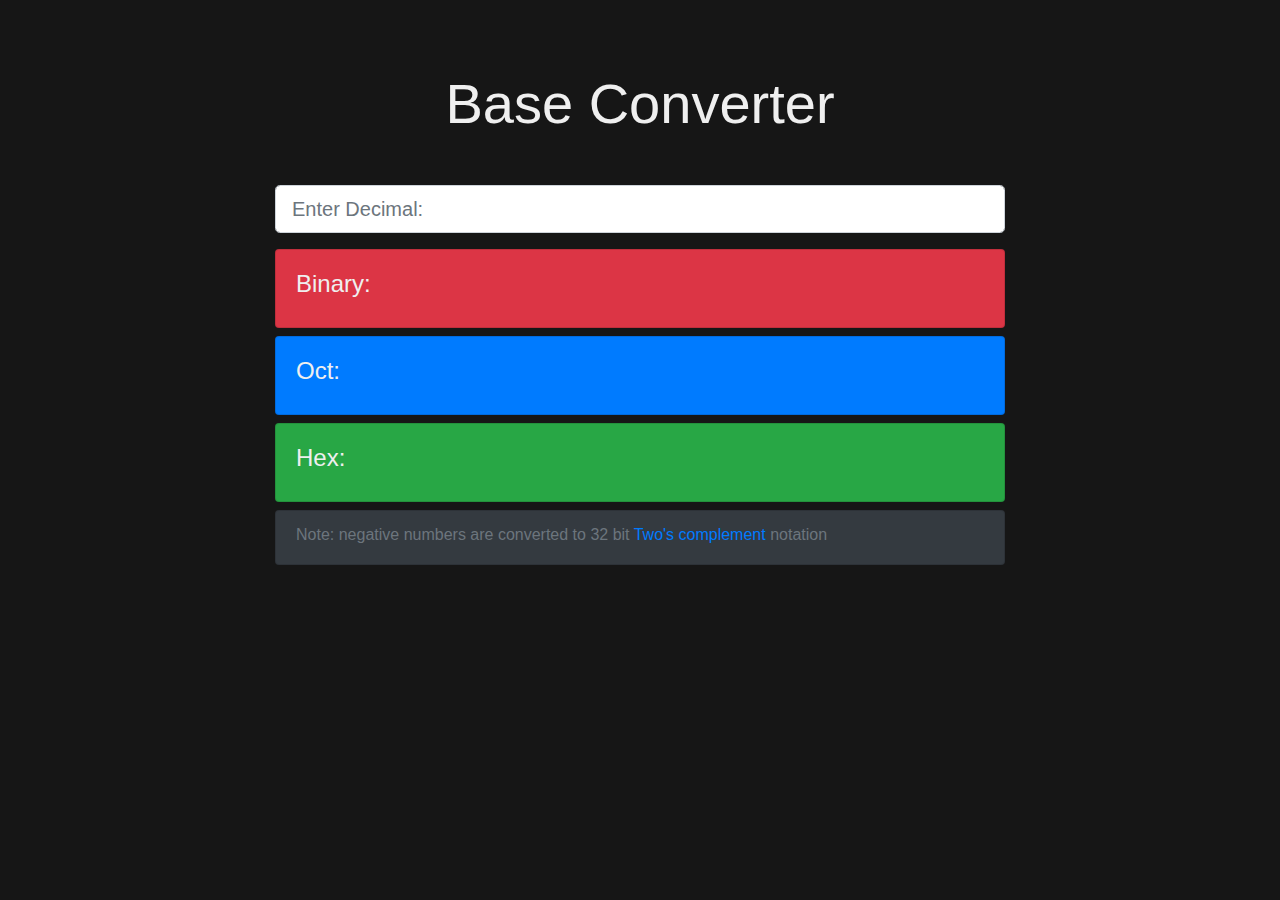
==== index.html @ 23679a00 "Add note on conversion of negative numbers" ====
<!DOCTYPE html>
<html lang="en" dir="ltr">
    <head>
        <meta charset="utf-8">
        <link rel="stylesheet"
        href="https://maxcdn.bootstrapcdn.com/bootstrap/4.0.0/css/bootstrap.min.css" integrity="sha384-Gn5384xqQ1aoWXA+058RXPxPg6fy4IWvTNh0E263XmFcJlSAwiGgFAW/dAiS6JXm" crossorigin="anonymous">
        <style media="screen">
            body{
                margin-top:70px;
                background:#161616;
                color:#efefef;
            }

            #binaryOutput{
                font-family: consolas, monospace;
                text-align: right;
                font-size: 20px;
            }

            #octOutput{
                font-family: consolas, monospace;
                text-align: right;
                font-size: 20px;
            }

            #hexOutput{
                font-family: consolas, monospace;
                text-align: right;
                font-size: 20px;
            }

        </style>
        <title>Base Converter</title>
    </head>
    <body>
        <div class="container">
            <div class="row">
                <div class="col-md-8 offset-md-2">
                    <h1 class="display-4 text-center mb-5">Base Converter</h1>
                    <form>
                        <div class="form-group">
                            <input
                            id="numInput"
                            type="number"
                            class="form-control form-control-lg"
                            placeholder="Enter Decimal:"
                            >

                        </div>

                    </form>

                    <div id="output">
                        <div class="card bg-danger mb-2">
                            <div class="card-body">
                                <h4>Binary:</h4>
                                <div class="form">
                                </div>
                                <div id="binaryOutput">
                                </div>
                            </div>
                        </div>

                        <div class="card bg-primary mb-2">
                            <div class="card-body">
                                <h4>Oct:</h4>
                                <div id="octOutput">
                                </div>
                            </div>
                        </div>

                        <div class="card bg-success mb-2">
                            <div class="card-body">
                                <h4>Hex:</h4>
                                <div id="hexOutput">
                                </div>
                            </div>
                        </div>
                        <div class="card bg-dark mb-2">
                            <div class="card-body">
                                <h6 class="card-subtitle text-muted">Note: negative numbers are converted to 32 bit <a href="https://en.wikipedia.org/wiki/Two%27s_complement">Two's complement</a> notation</h6>
                            </div>
                        </div>

                    </div>
                </div>
            </div>
        </div>

        <script type="text/javascript">
            document.getElementById('numInput').addEventListener('input', function(e){
                let num = e.target.value;

                function decToBin(dec) {
                    return (dec >>> 0).toString(2);
                }

                function decToOct(dec) {
                    return (dec >>> 0).toString(8);
                }

                function decToHex(dec) {
                    return "0x" + (dec >>> 0).toString(16).toUpperCase();
                }

                document.getElementById('binaryOutput').innerHTML = decToBin(num);
                document.getElementById('octOutput').innerHTML = decToOct(num);
                document.getElementById('hexOutput').innerHTML = decToHex(num);
            });
        </script>

    </body>
</html>
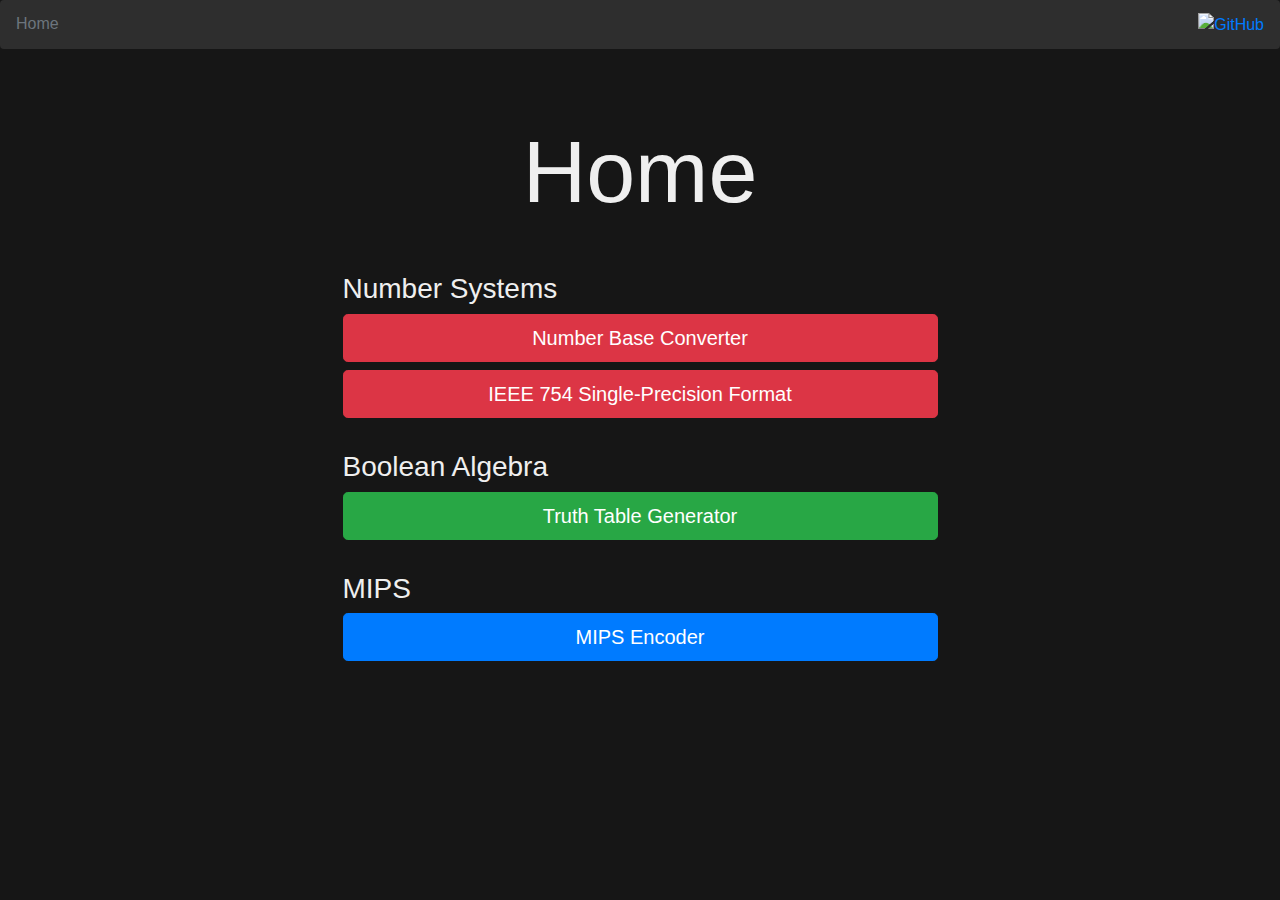
==== commit 57acdfbf: "Add link to MIPS Encoder" ====
--- a/index.html
+++ b/index.html
@@ -1,113 +1,74 @@
-<!DOCTYPE html>
-<html lang="en" dir="ltr">
-    <head>
-        <meta charset="utf-8">
-        <link rel="stylesheet"
-        href="https://maxcdn.bootstrapcdn.com/bootstrap/4.0.0/css/bootstrap.min.css" integrity="sha384-Gn5384xqQ1aoWXA+058RXPxPg6fy4IWvTNh0E263XmFcJlSAwiGgFAW/dAiS6JXm" crossorigin="anonymous">
-        <style media="screen">
-            body{
-                margin-top:70px;
-                background:#161616;
-                color:#efefef;
-            }
-
-            #binaryOutput{
-                font-family: consolas, monospace;
-                text-align: right;
-                font-size: 20px;
-            }
-
-            #octOutput{
-                font-family: consolas, monospace;
-                text-align: right;
-                font-size: 20px;
-            }
-
-            #hexOutput{
-                font-family: consolas, monospace;
-                text-align: right;
-                font-size: 20px;
-            }
-
-        </style>
-        <title>Base Converter</title>
-    </head>
-    <body>
-        <div class="container">
-            <div class="row">
-                <div class="col-md-8 offset-md-2">
-                    <h1 class="display-4 text-center mb-5">Base Converter</h1>
-                    <form>
-                        <div class="form-group">
-                            <input
-                            id="numInput"
-                            type="number"
-                            class="form-control form-control-lg"
-                            placeholder="Enter Decimal:"
-                            >
-
-                        </div>
-
-                    </form>
-
-                    <div id="output">
-                        <div class="card bg-danger mb-2">
-                            <div class="card-body">
-                                <h4>Binary:</h4>
-                                <div class="form">
-                                </div>
-                                <div id="binaryOutput">
-                                </div>
-                            </div>
-                        </div>
-
-                        <div class="card bg-primary mb-2">
-                            <div class="card-body">
-                                <h4>Oct:</h4>
-                                <div id="octOutput">
-                                </div>
-                            </div>
-                        </div>
-
-                        <div class="card bg-success mb-2">
-                            <div class="card-body">
-                                <h4>Hex:</h4>
-                                <div id="hexOutput">
-                                </div>
-                            </div>
-                        </div>
-                        <div class="card bg-dark mb-2">
-                            <div class="card-body">
-                                <h6 class="card-subtitle text-muted">Note: negative numbers are converted to 32 bit <a href="https://en.wikipedia.org/wiki/Two%27s_complement">Two's complement</a> notation</h6>
-                            </div>
-                        </div>
-
-                    </div>
-                </div>
-            </div>
-        </div>
-
-        <script type="text/javascript">
-            document.getElementById('numInput').addEventListener('input', function(e){
-                let num = e.target.value;
-
-                function decToBin(dec) {
-                    return (dec >>> 0).toString(2);
-                }
-
-                function decToOct(dec) {
-                    return (dec >>> 0).toString(8);
-                }
-
-                function decToHex(dec) {
-                    return "0x" + (dec >>> 0).toString(16).toUpperCase();
-                }
-
-                document.getElementById('binaryOutput').innerHTML = decToBin(num);
-                document.getElementById('octOutput').innerHTML = decToOct(num);
-                document.getElementById('hexOutput').innerHTML = decToHex(num);
-            });
-        </script>
-
-    </body>
-</html>
+<!doctype html>
+<html lang="en">
+    <head>
+        <!-- Required meta tags -->
+        <meta charset="utf-8">
+        <meta name="viewport" content="width=device-width, initial-scale=1, shrink-to-fit=no">
+
+        <!-- Bootstrap CSS -->
+        <link rel="stylesheet" href="https://stackpath.bootstrapcdn.com/bootstrap/4.3.1/css/bootstrap.min.css" integrity="sha384-ggOyR0iXCbMQv3Xipma34MD+dH/1fQ784/j6cY/iJTQUOhcWr7x9JvoRxT2MZw1T" crossorigin="anonymous">
+
+        <style media="screen">
+            body {
+                background:#161616;
+                color:#efefef;
+            }
+
+            h3 {
+                font-weight: 300;
+            }
+
+            .container-fluid {
+                margin-top:70px;
+                max-width: 750px;
+            }
+
+            .breadcrumb {
+                background:#2E2E2E;
+            }
+
+        </style>
+        <title>Home</title>
+    </head>
+    <body>
+
+        <nav aria-label="breadcrumb">
+            <ol class="breadcrumb">
+                <li class="breadcrumb-item active" aria-current="page">Home</li>
+                <li class="ml-auto" aria-current="page"><a href="https://github.com/AaronCQL/CS2100-tools"><img src="img/GitHub-Logo-Light.png" alt="GitHub" width="23" height="23"></a></li>
+            </ol>
+        </nav>
+
+        <div class="container-fluid">
+            <div class="row">
+                <div class="col-md-10 offset-md-1">
+                    <h1 class="display-2 text-center mb-5">Home</h1>
+
+                    <div id="buttonText">
+                        <h3>Number Systems</h3>
+                        <div class="mb-2">
+                            <a role="button" class="btn btn-danger btn-lg btn-block" href="DecimalConverter.html">Number Base Converter</a>
+                            <a role="button" class="btn btn-danger btn-lg btn-block" href="IEEEFloatToHex.html">IEEE 754 Single-Precision Format</a>
+                        </div>
+
+                        </br>
+
+                        <h3>Boolean Algebra</h3>
+                        <div class="mb-2">
+                            <a role="button" class="btn btn-success btn-lg btn-block" href="TruthTable.html">Truth Table Generator</a>
+                        </div>
+
+                        </br>
+
+                        <h3>MIPS</h3>
+                        <div class="mb-2">
+                            <a role="button" class="btn btn-primary btn-lg btn-block" href="MipsEncoder.html">MIPS Encoder</a>
+                        </div>
+                    </div>
+                </div>
+            </div>
+        </div>
+
+
+    </body>
+</html>
